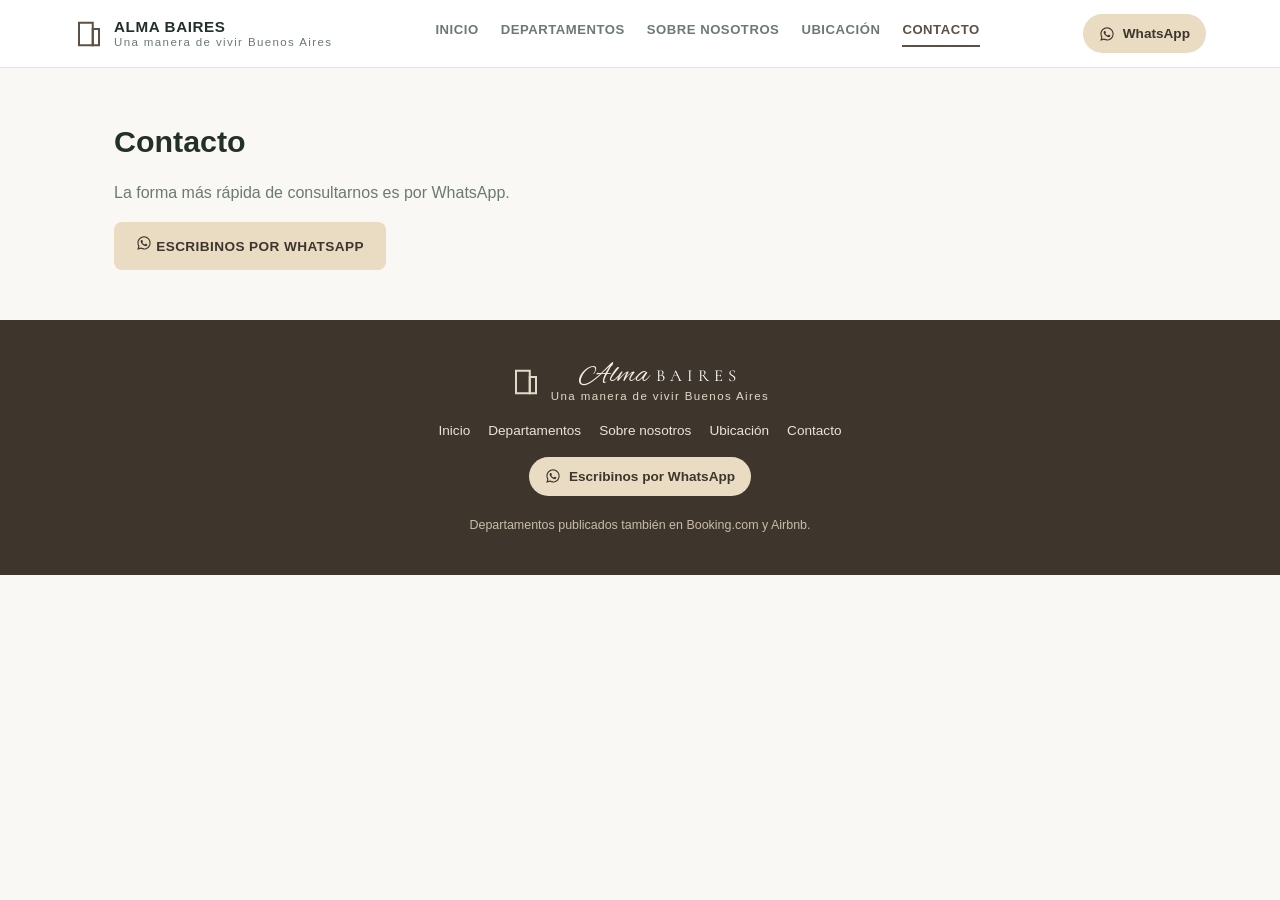
==== contacto.html @ 4c5b5055 "Subir sitio Alma Baires (HTML, CSS, JS, calendario)" ====
<!DOCTYPE html>
<html lang="es">
<head>
<meta charset="UTF-8">
<meta name="viewport" content="width=device-width, initial-scale=1.0">
<title>Contacto — ALMA BAIRES Una manera de vivir Buenos Aires</title>
<link rel="preconnect" href="https://fonts.googleapis.com">
<link rel="preconnect" href="https://fonts.gstatic.com" crossorigin>
<link href="https://fonts.googleapis.com/css2?family=Alex+Brush&family=Cormorant:wght@300;400;500&display=swap" rel="stylesheet">
<link rel="stylesheet" href="style.css">
<script src="availability.js"></script>
</head>
<body>

<header class="site-header">
  <div class="header-inner">
    <a href="index.html" class="brand">
      <span class="brand-icon"><svg width="30" height="30" viewBox="0 0 24 24" fill="none" stroke="currentColor" stroke-width="1.6"><rect x="4" y="3" width="11" height="18"/><rect x="15" y="8" width="5" height="13"/><line x1="7" y1="6" x2="7" y2="6.01"/><line x1="10" y1="6" x2="10" y2="6.01"/><line x1="7" y1="9" x2="7" y2="9.01"/><line x1="10" y1="9" x2="10" y2="9.01"/><line x1="7" y1="12" x2="7" y2="12.01"/><line x1="10" y1="12" x2="10" y2="12.01"/><line x1="7" y1="15" x2="7" y2="15.01"/><line x1="10" y1="15" x2="10" y2="15.01"/></svg></span>
      <span class="brand-text"><strong>ALMA BAIRES</strong><small>Una manera de vivir Buenos Aires</small></span>
    </a>
    <nav class="main-nav">
      <a href="index.html" class="">Inicio</a>
      <a href="departamentos.html" class="">Departamentos</a>
      <a href="sobre-nosotros.html" class="">Sobre nosotros</a>
      <a href="ubicacion.html" class="">Ubicación</a>
      <a href="contacto.html" class="active">Contacto</a>
    </nav>
    <a class="wa-pill" href="https://wa.me/5491123831149?text=Hola%21%20Quiero%20consultar%20disponibilidad%20de%20departamentos." target="_blank" rel="noopener"><svg width="16" height="16" viewBox="0 0 24 24" fill="currentColor"><path d="M12.04 2C6.58 2 2.13 6.45 2.13 11.91c0 1.75.46 3.39 1.26 4.81L2 22l5.42-1.42a9.9 9.9 0 0 0 4.62 1.15h.01c5.46 0 9.9-4.45 9.9-9.91C21.96 6.45 17.5 2 12.04 2m0 18.06h-.01a8.2 8.2 0 0 1-4.18-1.14l-.3-.18-3.12.82.84-3.04-.2-.31a8.2 8.2 0 0 1-1.26-4.3c0-4.54 3.7-8.24 8.25-8.24 2.2 0 4.27.86 5.83 2.42a8.18 8.18 0 0 1 2.41 5.83c0 4.55-3.7 8.24-8.26 8.24m4.52-6.17c-.25-.12-1.47-.72-1.7-.81-.23-.08-.4-.12-.56.13-.17.25-.64.81-.79.97-.14.17-.29.19-.54.06-.25-.12-1.04-.38-1.99-1.22-.73-.66-1.23-1.46-1.37-1.71-.14-.25-.02-.38.11-.51.11-.11.25-.29.37-.43.12-.14.16-.25.25-.41.08-.17.04-.31-.02-.44-.06-.12-.56-1.36-.77-1.86-.2-.48-.41-.42-.56-.42-.14 0-.31-.02-.48-.02s-.44.06-.67.31c-.23.25-.87.86-.87 2.09s.9 2.42 1.02 2.59c.12.17 1.76 2.7 4.27 3.78.6.26 1.06.41 1.43.53.6.19 1.14.16 1.57.1.48-.07 1.47-.6 1.68-1.18.21-.58.21-1.08.14-1.18-.06-.11-.23-.17-.48-.29"/></svg> WhatsApp</a>
  </div>
</header>


<section class="page-header">
  <h1>Contacto</h1>
  <p>La forma más rápida de consultarnos es por WhatsApp.</p>
  <a class="btn btn-primary" href="https://wa.me/5491123831149?text=Hola%21%20Quiero%20hacer%20una%20consulta." target="_blank" rel="noopener"><svg width="16" height="16" viewBox="0 0 24 24" fill="currentColor"><path d="M12.04 2C6.58 2 2.13 6.45 2.13 11.91c0 1.75.46 3.39 1.26 4.81L2 22l5.42-1.42a9.9 9.9 0 0 0 4.62 1.15h.01c5.46 0 9.9-4.45 9.9-9.91C21.96 6.45 17.5 2 12.04 2m0 18.06h-.01a8.2 8.2 0 0 1-4.18-1.14l-.3-.18-3.12.82.84-3.04-.2-.31a8.2 8.2 0 0 1-1.26-4.3c0-4.54 3.7-8.24 8.25-8.24 2.2 0 4.27.86 5.83 2.42a8.18 8.18 0 0 1 2.41 5.83c0 4.55-3.7 8.24-8.26 8.24m4.52-6.17c-.25-.12-1.47-.72-1.7-.81-.23-.08-.4-.12-.56.13-.17.25-.64.81-.79.97-.14.17-.29.19-.54.06-.25-.12-1.04-.38-1.99-1.22-.73-.66-1.23-1.46-1.37-1.71-.14-.25-.02-.38.11-.51.11-.11.25-.29.37-.43.12-.14.16-.25.25-.41.08-.17.04-.31-.02-.44-.06-.12-.56-1.36-.77-1.86-.2-.48-.41-.42-.56-.42-.14 0-.31-.02-.48-.02s-.44.06-.67.31c-.23.25-.87.86-.87 2.09s.9 2.42 1.02 2.59c.12.17 1.76 2.7 4.27 3.78.6.26 1.06.41 1.43.53.6.19 1.14.16 1.57.1.48-.07 1.47-.6 1.68-1.18.21-.58.21-1.08.14-1.18-.06-.11-.23-.17-.48-.29"/></svg> Escribinos por WhatsApp</a>
</section>


<footer class="site-footer">
  <div class="footer-inner">
    <div class="brand footer-brand">
      <span class="brand-icon"><svg width="30" height="30" viewBox="0 0 24 24" fill="none" stroke="currentColor" stroke-width="1.6"><rect x="4" y="3" width="11" height="18"/><rect x="15" y="8" width="5" height="13"/><line x1="7" y1="6" x2="7" y2="6.01"/><line x1="10" y1="6" x2="10" y2="6.01"/><line x1="7" y1="9" x2="7" y2="9.01"/><line x1="10" y1="9" x2="10" y2="9.01"/><line x1="7" y1="12" x2="7" y2="12.01"/><line x1="10" y1="12" x2="10" y2="12.01"/><line x1="7" y1="15" x2="7" y2="15.01"/><line x1="10" y1="15" x2="10" y2="15.01"/></svg></span>
      <span class="brand-text">
        <span class="footer-brand-name"><span class="brand-script">Alma</span> <span class="brand-spaced">BAIRES</span></span>
        <small>Una manera de vivir Buenos Aires</small>
      </span>
    </div>
    <nav class="footer-nav">
      <a href="index.html">Inicio</a>
      <a href="departamentos.html">Departamentos</a>
      <a href="sobre-nosotros.html">Sobre nosotros</a>
      <a href="ubicacion.html">Ubicación</a>
      <a href="contacto.html">Contacto</a>
    </nav>
    <a class="wa-pill" href="https://wa.me/5491123831149?text=Hola%21%20Quiero%20consultar%20disponibilidad%20de%20departamentos." target="_blank" rel="noopener"><svg width="16" height="16" viewBox="0 0 24 24" fill="currentColor"><path d="M12.04 2C6.58 2 2.13 6.45 2.13 11.91c0 1.75.46 3.39 1.26 4.81L2 22l5.42-1.42a9.9 9.9 0 0 0 4.62 1.15h.01c5.46 0 9.9-4.45 9.9-9.91C21.96 6.45 17.5 2 12.04 2m0 18.06h-.01a8.2 8.2 0 0 1-4.18-1.14l-.3-.18-3.12.82.84-3.04-.2-.31a8.2 8.2 0 0 1-1.26-4.3c0-4.54 3.7-8.24 8.25-8.24 2.2 0 4.27.86 5.83 2.42a8.18 8.18 0 0 1 2.41 5.83c0 4.55-3.7 8.24-8.26 8.24m4.52-6.17c-.25-.12-1.47-.72-1.7-.81-.23-.08-.4-.12-.56.13-.17.25-.64.81-.79.97-.14.17-.29.19-.54.06-.25-.12-1.04-.38-1.99-1.22-.73-.66-1.23-1.46-1.37-1.71-.14-.25-.02-.38.11-.51.11-.11.25-.29.37-.43.12-.14.16-.25.25-.41.08-.17.04-.31-.02-.44-.06-.12-.56-1.36-.77-1.86-.2-.48-.41-.42-.56-.42-.14 0-.31-.02-.48-.02s-.44.06-.67.31c-.23.25-.87.86-.87 2.09s.9 2.42 1.02 2.59c.12.17 1.76 2.7 4.27 3.78.6.26 1.06.41 1.43.53.6.19 1.14.16 1.57.1.48-.07 1.47-.6 1.68-1.18.21-.58.21-1.08.14-1.18-.06-.11-.23-.17-.48-.29"/></svg> Escribinos por WhatsApp</a>
    <p class="footer-note">Departamentos publicados también en Booking.com y Airbnb.</p>
  </div>
</footer>

</body>
</html>
---- style.css ----
:root {
  --ink: #23302a;
  --muted: #6b7a72;
  --line: #e7e2d8;
  --accent: #5c5044;
  --accent-dark: #3e362d;
  --btn-bg: #e9dcc3;
  --btn-bg-dark: #ddccaa;
  --accent-ink: #3e362d;
  --bg: #faf8f4;
  --card: #ffffff;
}

* { box-sizing: border-box; }

body {
  margin: 0;
  font-family: -apple-system, BlinkMacSystemFont, "Segoe UI", Roboto, Helvetica, Arial, sans-serif;
  color: var(--ink);
  background: var(--bg);
  line-height: 1.55;
}

a { color: inherit; }

.muted { color: var(--muted); }

/* Header */
.site-header {
  position: sticky;
  top: 0;
  background: var(--card);
  border-bottom: 1px solid var(--line);
  z-index: 20;
}

.header-inner {
  max-width: 1180px;
  margin: 0 auto;
  padding: 14px 24px;
  display: flex;
  align-items: center;
  justify-content: space-between;
  gap: 16px;
  flex-wrap: wrap;
}

.brand {
  display: flex;
  align-items: center;
  gap: 10px;
  text-decoration: none;
  color: var(--ink);
}

.brand-icon { color: var(--accent); display: flex; }

.brand-text { display: flex; flex-direction: column; line-height: 1.15; }
.brand-text strong { font-size: 0.95rem; letter-spacing: 0.04em; }
.brand-text small { font-size: 0.72rem; letter-spacing: 0.12em; color: var(--muted); }

.main-nav { display: flex; gap: 22px; flex-wrap: wrap; }
.main-nav a {
  text-decoration: none;
  font-size: 0.82rem;
  font-weight: 600;
  letter-spacing: 0.04em;
  color: var(--muted);
  text-transform: uppercase;
  padding-bottom: 4px;
  border-bottom: 2px solid transparent;
}
.main-nav a:hover, .main-nav a.active { color: var(--accent); border-bottom-color: var(--accent); }

.wa-pill {
  display: inline-flex;
  align-items: center;
  gap: 8px;
  background: var(--btn-bg);
  color: var(--accent-ink);
  text-decoration: none;
  font-size: 0.85rem;
  font-weight: 700;
  padding: 9px 16px;
  border-radius: 999px;
}
.wa-pill:hover { background: var(--btn-bg-dark); }

/* Hero (texto + una foto, sin recortar) */
.hero-text {
  background: #5c5044;
  padding: 60px 24px 100px;
}
.hero-split {
  max-width: 1180px;
  margin: 0 auto;
  display: grid;
  grid-template-columns: 1.1fr 1fr;
  gap: 40px;
  align-items: center;
}
.hero-inner { max-width: 560px; }
.hero-photo {
  background: rgba(255,255,255,.08);
  border-radius: 14px;
  padding: 10px;
  display: flex;
  align-items: center;
  justify-content: center;
  height: 320px;
}
.hero-photo img {
  max-width: 100%;
  max-height: 100%;
  object-fit: contain;
  border-radius: 8px;
  display: block;
}
@media (max-width: 860px) {
  .hero-split { grid-template-columns: 1fr; }
  .hero-photo { height: 240px; order: -1; }
}

.hero-text h1 {
  color: #fff;
  font-size: 2.4rem;
  margin: 0 0 14px;
  letter-spacing: -0.02em;
}
.hero-text .brand-hero { margin: 0 0 6px; display: flex; align-items: baseline; gap: 14px; flex-wrap: wrap; }
.hero-text .brand-script {
  font-family: 'Alex Brush', cursive;
  font-weight: 400;
  font-size: 4.4rem;
  color: #f5eee0;
  line-height: 1;
}
.hero-text .brand-spaced {
  font-family: 'Cormorant', serif;
  font-weight: 400;
  font-size: 2.3rem;
  letter-spacing: 0.35em;
  color: #fff;
}
.hero-text .brand-tagline {
  font-size: 0.8rem;
  font-weight: 600;
  letter-spacing: 0.3em;
  text-transform: uppercase;
  color: #ddccaa;
  margin: 0 0 20px;
}
.hero-text p { color: #f1efe9; font-size: 1.05rem; margin: 0 0 22px; }
.hero-text .hero-sub { margin: 18px 0 0; font-size: 0.98rem; }

.btn {
  display: inline-block;
  text-decoration: none;
  font-weight: 700;
  font-size: 0.85rem;
  letter-spacing: 0.03em;
  padding: 13px 22px;
  border-radius: 8px;
  text-transform: uppercase;
}
.btn-primary { background: var(--btn-bg); color: var(--accent-ink); }
.btn-primary:hover { background: var(--btn-bg-dark); }
.btn-block { display: flex; align-items: center; justify-content: center; gap: 8px; width: 100%; text-transform: none; font-size: 0.95rem; }

/* Search bar */
.search-bar-wrap {
  max-width: 1000px;
  margin: -70px auto 0;
  padding: 0 24px;
  position: relative;
  z-index: 5;
}
.search-bar {
  background: #786c5f;
  border-radius: 14px;
  box-shadow: 0 12px 30px rgba(20,30,25,.14);
  padding: 20px;
  display: flex;
  gap: 16px;
  flex-wrap: wrap;
  align-items: flex-end;
}
.search-bar .field { display: flex; flex-direction: column; gap: 6px; flex: 1; min-width: 140px; }
.search-bar label { font-size: 0.75rem; font-weight: 700; color: #f5eee0; text-transform: uppercase; letter-spacing: 0.04em; }
.search-bar input, .search-bar select {
  border: 1px solid var(--line);
  border-radius: 8px;
  padding: 9px 10px;
  font-size: 0.9rem;
  font-family: inherit;
  background: #f5eee0;
  color: var(--ink);
}
.search-bar button { flex: 0 0 auto; }

/* Features */
.features { padding: 70px 24px 20px; }
.features-inner {
  max-width: 1100px;
  margin: 0 auto;
  display: grid;
  grid-template-columns: repeat(4, 1fr);
  gap: 24px;
  text-align: center;
}
.feature-icon { font-size: 1.7rem; margin-bottom: 8px; }
.feature h3 { font-size: 0.98rem; margin: 0 0 6px; }
.feature p { font-size: 0.85rem; color: var(--muted); margin: 0; }

/* Dept grid */
.dept-grid-section { max-width: 1100px; margin: 0 auto; padding: 50px 24px 70px; }
.dept-grid-section h2 { text-align: center; font-size: 1.6rem; margin-bottom: 28px; }
.dept-grid {
  display: grid;
  grid-template-columns: repeat(auto-fill, minmax(220px, 1fr));
  gap: 20px;
}
.dept-card {
  text-decoration: none;
  color: var(--ink);
  background: var(--card);
  border-radius: 14px;
  overflow: hidden;
  border: 1px solid var(--line);
  display: block;
}
.dept-card img { width: 100%; height: 150px; object-fit: cover; display: block; }
.dept-card-body { padding: 14px 16px; }
.dept-card-body h3 { margin: 0 0 4px; font-size: 1rem; }
.dept-card-body p { margin: 0; font-size: 0.85rem; color: var(--muted); }

/* Page header (inner pages) */
.page-header { max-width: 1100px; margin: 0 auto; padding: 50px 24px 10px; }
.page-header h1 { font-size: 1.9rem; margin: 0 0 10px; }
.page-header p { color: var(--muted); max-width: 640px; }

.text-page { max-width: 760px; margin: 0 auto; padding: 20px 24px 70px; }
.text-page p { margin-bottom: 16px; }

/* Breadcrumb */
.breadcrumb {
  max-width: 1100px;
  margin: 0 auto;
  padding: 18px 24px 0;
  font-size: 0.82rem;
  color: var(--muted);
}
.breadcrumb a { text-decoration: none; color: var(--muted); }
.breadcrumb a:hover { color: var(--accent); }

/* Depto detail */
.depto-detail {
  max-width: 1100px;
  margin: 0 auto;
  padding: 20px 24px 70px;
  display: grid;
  grid-template-columns: 2fr 1fr;
  gap: 40px;
  align-items: start;
}
.depto-main h1 { font-size: 1.9rem; margin: 4px 0 8px; }
.meta-row { color: var(--muted); font-size: 0.95rem; margin: 0 0 18px; }

.gallery-main { display: grid; grid-template-columns: 1.4fr 1fr; gap: 8px; margin-bottom: 30px; }
.gallery-big { width: 100%; height: 360px; object-fit: cover; border-radius: 12px; display: block; }
.gallery-thumbs { display: grid; grid-template-columns: 1fr 1fr; gap: 8px; }
.gallery-thumbs img { width: 100%; height: 176px; object-fit: cover; border-radius: 10px; display: block; }

.depto-main h2 { font-size: 1.2rem; margin: 30px 0 10px; }
.info-list { list-style: none; padding: 0; margin: 0; }
.info-list li { padding: 8px 0; border-bottom: 1px solid var(--line); font-size: 0.92rem; }

.depto-sidebar { position: sticky; top: 90px; }
.sidebar-card {
  background: var(--card);
  border: 1px solid var(--line);
  border-radius: 14px;
  padding: 22px;
}
.sidebar-title { font-weight: 700; margin: 0 0 6px; }
.sidebar-card .muted { font-size: 0.88rem; margin: 0 0 16px; }

/* Footer */
.site-footer { background: var(--accent-dark); color: #f1efe9; margin-top: 40px; }
.footer-inner {
  max-width: 1100px;
  margin: 0 auto;
  padding: 40px 24px;
  display: flex;
  flex-direction: column;
  align-items: center;
  gap: 16px;
  text-align: center;
}
.footer-brand .brand-icon, .footer-brand .brand-text small { color: #e3d9c8; }
.footer-brand { color: #fff; }
.footer-brand-name { display: flex; align-items: baseline; gap: 8px; justify-content: center; }
.footer-brand-name .brand-script {
  font-family: 'Alex Brush', cursive;
  font-weight: 400;
  font-size: 1.9rem;
  color: #f5eee0;
  line-height: 1;
}
.footer-brand-name .brand-spaced {
  font-family: 'Cormorant', serif;
  font-weight: 400;
  font-size: 1.05rem;
  letter-spacing: 0.3em;
  color: #fff;
}
.footer-nav { display: flex; gap: 18px; flex-wrap: wrap; justify-content: center; }
.footer-nav a { color: #ece3d5; text-decoration: none; font-size: 0.85rem; }
.footer-nav a:hover { color: #fff; }
.footer-note { font-size: 0.78rem; color: #c9bda8; margin: 4px 0 0; }
.site-footer .wa-pill { background: var(--btn-bg); color: var(--accent-ink); }
.site-footer .wa-pill:hover { background: var(--btn-bg-dark); }

@media (max-width: 860px) {
  .depto-detail { grid-template-columns: 1fr; }
  .gallery-main { grid-template-columns: 1fr; }
  .gallery-thumbs { grid-template-columns: repeat(4, 1fr); }
  .gallery-big { height: 220px; }
  .features-inner { grid-template-columns: repeat(2, 1fr); }
  .hero-text h1 { font-size: 1.8rem; }
}

.direccion { font-weight: 700; margin: 0 0 8px; }
.amenities-list li, .info-list li { list-style: none; }

.badge-note { background: #f2ece1; color: var(--accent); border-radius: 10px; padding: 10px 14px; font-size: 0.9rem; margin: 4px 0 12px; }

/* Disponibilidad — resultados en la home */
.avail-results {
  display: none;
  max-width: 1100px;
  margin: 0 auto;
  padding: 0 24px;
}
.avail-results h3 { font-size: 1.15rem; margin: 10px 0 14px; }
.avail-msg { color: var(--muted); font-size: 0.95rem; }
.avail-msg-muted { color: var(--muted); font-size: 0.85rem; margin-top: 14px; }
.avail-grid {
  display: grid;
  grid-template-columns: repeat(auto-fill, minmax(200px, 1fr));
  gap: 16px;
  margin-bottom: 10px;
}
.avail-card {
  text-decoration: none;
  color: var(--ink);
  background: var(--card);
  border-radius: 12px;
  overflow: hidden;
  border: 1px solid var(--line);
  display: block;
}
.avail-card img { width: 100%; height: 120px; object-fit: cover; display: block; }
.avail-card-body { padding: 10px 12px; }
.avail-card-body h4 { margin: 0 0 2px; font-size: 0.92rem; }
.avail-card-body p { margin: 0; font-size: 0.8rem; }

/* Calendario de disponibilidad — página de cada departamento */
.calendar {
  max-width: 340px;
  background: var(--card);
  border: 1px solid var(--line);
  border-radius: 14px;
  padding: 16px 18px 18px;
  margin: 10px 0 24px;
}
.calendar-head {
  display: flex;
  align-items: center;
  justify-content: space-between;
  margin-bottom: 10px;
  font-weight: 700;
}
.calendar-head button {
  background: none;
  border: none;
  font-size: 1.2rem;
  cursor: pointer;
  color: var(--accent);
  padding: 2px 8px;
  line-height: 1;
}
.calendar-weekdays, .calendar-grid {
  display: grid;
  grid-template-columns: repeat(7, 1fr);
  gap: 4px;
  text-align: center;
}
.calendar-weekdays span { font-size: 0.72rem; color: var(--muted); font-weight: 700; padding: 2px 0; }
.calendar-grid .day {
  font-size: 0.82rem;
  padding: 6px 0;
  border-radius: 6px;
}
.day-empty { visibility: hidden; }
.day-free { background: #f2ece1; color: var(--ink); }
.day-blocked { background: #e4d9cb; color: #a89a86; text-decoration: line-through; }
.day-today { box-shadow: inset 0 0 0 1.5px var(--accent); font-weight: 700; }
.calendar-legend { display: flex; gap: 16px; margin-top: 12px; font-size: 0.78rem; color: var(--muted); }
.legend-item { display: inline-flex; align-items: center; gap: 6px; }
.dot { width: 9px; height: 9px; border-radius: 50%; display: inline-block; }
.dot-free { background: #f2ece1; border: 1px solid var(--line); }
.dot-blocked { background: #e4d9cb; }
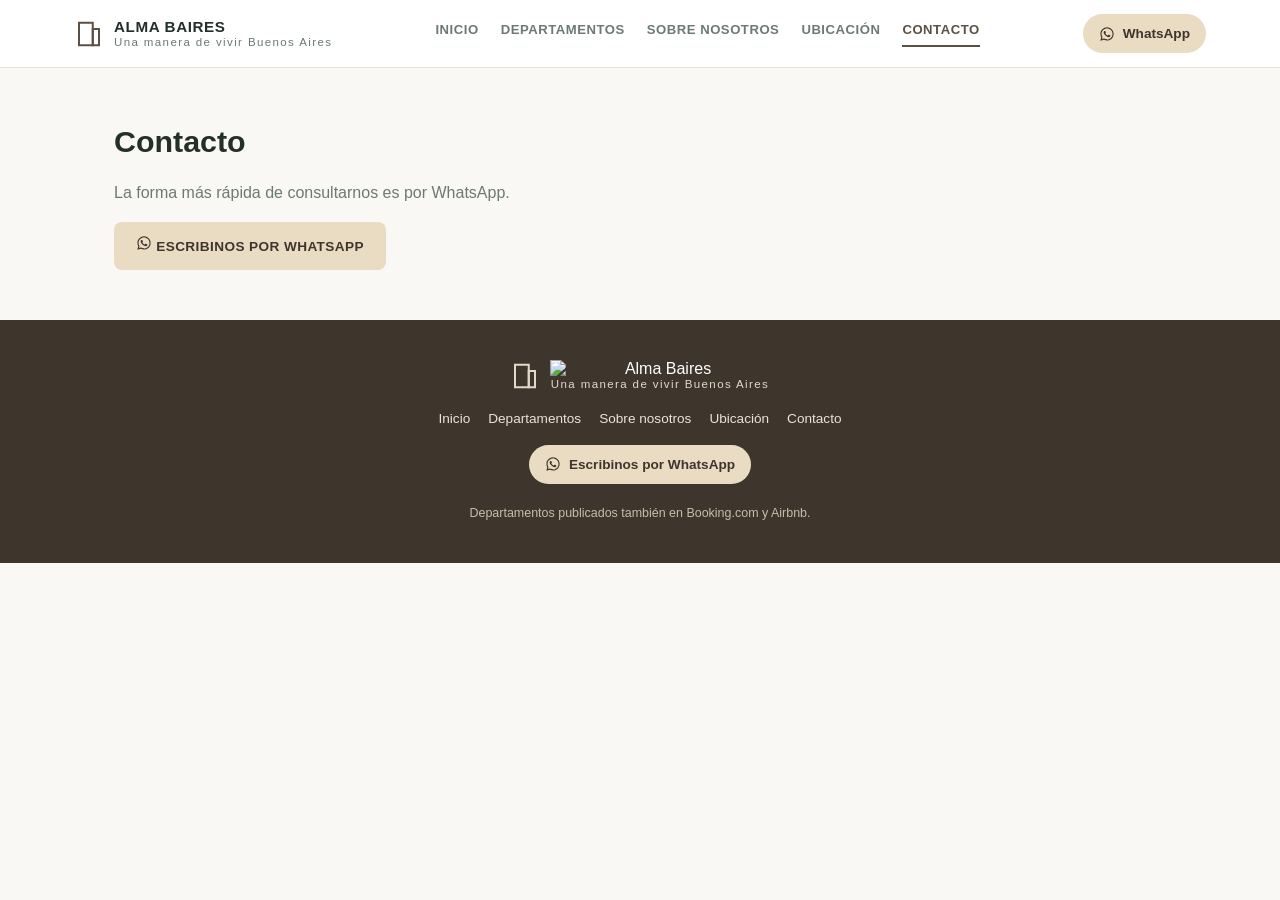
==== commit ab7593f0: "Logo real, mas fotos y galeria con lightbox" ====
--- a/contacto.html
+++ b/contacto.html
@@ -9,6 +9,7 @@
 <link href="https://fonts.googleapis.com/css2?family=Alex+Brush&family=Cormorant:wght@300;400;500&display=swap" rel="stylesheet">
 <link rel="stylesheet" href="style.css">
 <script src="availability.js"></script>
+<script src="gallery.js" defer></script>
 </head>
 <body>
 
@@ -42,7 +43,7 @@
     <div class="brand footer-brand">
       <span class="brand-icon"><svg width="30" height="30" viewBox="0 0 24 24" fill="none" stroke="currentColor" stroke-width="1.6"><rect x="4" y="3" width="11" height="18"/><rect x="15" y="8" width="5" height="13"/><line x1="7" y1="6" x2="7" y2="6.01"/><line x1="10" y1="6" x2="10" y2="6.01"/><line x1="7" y1="9" x2="7" y2="9.01"/><line x1="10" y1="9" x2="10" y2="9.01"/><line x1="7" y1="12" x2="7" y2="12.01"/><line x1="10" y1="12" x2="10" y2="12.01"/><line x1="7" y1="15" x2="7" y2="15.01"/><line x1="10" y1="15" x2="10" y2="15.01"/></svg></span>
       <span class="brand-text">
-        <span class="footer-brand-name"><span class="brand-script">Alma</span> <span class="brand-spaced">BAIRES</span></span>
+        <img class="footer-brand-img" src="images/logo/alma-baires-logo.png" alt="Alma Baires">
         <small>Una manera de vivir Buenos Aires</small>
       </span>
     </div>
--- a/style.css
+++ b/style.css
@@ -127,20 +127,15 @@
   margin: 0 0 14px;
   letter-spacing: -0.02em;
 }
-.hero-text .brand-hero { margin: 0 0 6px; display: flex; align-items: baseline; gap: 14px; flex-wrap: wrap; }
-.hero-text .brand-script {
-  font-family: 'Alex Brush', cursive;
-  font-weight: 400;
-  font-size: 4.4rem;
-  color: #f5eee0;
-  line-height: 1;
-}
-.hero-text .brand-spaced {
-  font-family: 'Cormorant', serif;
-  font-weight: 400;
-  font-size: 2.3rem;
-  letter-spacing: 0.35em;
-  color: #fff;
+.hero-text .brand-hero-img {
+  display: block;
+  width: 100%;
+  max-width: 480px;
+  height: auto;
+  margin: 0 0 10px;
+}
+@media (max-width: 480px) {
+  .hero-text .brand-hero-img { max-width: 340px; }
 }
 .hero-text .brand-tagline {
   font-size: 0.8rem;
@@ -266,10 +261,65 @@
 .depto-main h1 { font-size: 1.9rem; margin: 4px 0 8px; }
 .meta-row { color: var(--muted); font-size: 0.95rem; margin: 0 0 18px; }
 
-.gallery-main { display: grid; grid-template-columns: 1.4fr 1fr; gap: 8px; margin-bottom: 30px; }
-.gallery-big { width: 100%; height: 360px; object-fit: cover; border-radius: 12px; display: block; }
-.gallery-thumbs { display: grid; grid-template-columns: 1fr 1fr; gap: 8px; }
-.gallery-thumbs img { width: 100%; height: 176px; object-fit: cover; border-radius: 10px; display: block; }
+.gallery-main { margin-bottom: 30px; }
+.gallery-main-link { display: block; margin-bottom: 8px; }
+.gallery-big { width: 100%; height: 420px; object-fit: cover; border-radius: 12px; display: block; cursor: zoom-in; }
+.gallery-thumbs {
+  display: grid;
+  grid-template-columns: repeat(auto-fill, minmax(100px, 1fr));
+  gap: 8px;
+}
+.gallery-thumb { display: block; border-radius: 8px; overflow: hidden; cursor: zoom-in; }
+.gallery-thumb img { width: 100%; height: 88px; object-fit: cover; display: block; transition: transform .15s ease; }
+.gallery-thumb:hover img { transform: scale(1.06); }
+
+/* Lightbox (ver todas las fotos, con flechas) */
+.lightbox-overlay {
+  position: fixed;
+  inset: 0;
+  background: rgba(20, 16, 12, 0.92);
+  display: flex;
+  align-items: center;
+  justify-content: center;
+  z-index: 1000;
+  padding: 50px 80px;
+}
+.lightbox-img { max-width: 100%; max-height: 100%; object-fit: contain; border-radius: 6px; display: block; }
+.lightbox-close, .lightbox-prev, .lightbox-next {
+  position: absolute;
+  background: rgba(255, 255, 255, 0.12);
+  color: #fff;
+  border: none;
+  cursor: pointer;
+  font-size: 1.8rem;
+  line-height: 1;
+  border-radius: 50%;
+  width: 46px;
+  height: 46px;
+  display: flex;
+  align-items: center;
+  justify-content: center;
+}
+.lightbox-close:hover, .lightbox-prev:hover, .lightbox-next:hover { background: rgba(255, 255, 255, 0.25); }
+.lightbox-close { top: 16px; right: 16px; }
+.lightbox-prev { left: 16px; top: 50%; transform: translateY(-50%); }
+.lightbox-next { right: 16px; top: 50%; transform: translateY(-50%); }
+.lightbox-counter {
+  position: absolute;
+  bottom: 16px;
+  left: 50%;
+  transform: translateX(-50%);
+  color: #f1efe9;
+  font-size: 0.85rem;
+  background: rgba(0, 0, 0, 0.35);
+  padding: 4px 14px;
+  border-radius: 999px;
+}
+@media (max-width: 600px) {
+  .lightbox-overlay { padding: 20px 12px; }
+  .lightbox-prev, .lightbox-next { width: 40px; height: 40px; font-size: 1.4rem; }
+  .gallery-big { height: 260px; }
+}
 
 .depto-main h2 { font-size: 1.2rem; margin: 30px 0 10px; }
 .info-list { list-style: none; padding: 0; margin: 0; }
@@ -299,20 +349,12 @@
 }
 .footer-brand .brand-icon, .footer-brand .brand-text small { color: #e3d9c8; }
 .footer-brand { color: #fff; }
-.footer-brand-name { display: flex; align-items: baseline; gap: 8px; justify-content: center; }
-.footer-brand-name .brand-script {
-  font-family: 'Alex Brush', cursive;
-  font-weight: 400;
-  font-size: 1.9rem;
-  color: #f5eee0;
-  line-height: 1;
-}
-.footer-brand-name .brand-spaced {
-  font-family: 'Cormorant', serif;
-  font-weight: 400;
-  font-size: 1.05rem;
-  letter-spacing: 0.3em;
-  color: #fff;
+.footer-brand-img {
+  display: block;
+  width: 220px;
+  max-width: 60vw;
+  height: auto;
+  margin: 0 auto;
 }
 .footer-nav { display: flex; gap: 18px; flex-wrap: wrap; justify-content: center; }
 .footer-nav a { color: #ece3d5; text-decoration: none; font-size: 0.85rem; }
@@ -323,8 +365,6 @@
 
 @media (max-width: 860px) {
   .depto-detail { grid-template-columns: 1fr; }
-  .gallery-main { grid-template-columns: 1fr; }
-  .gallery-thumbs { grid-template-columns: repeat(4, 1fr); }
   .gallery-big { height: 220px; }
   .features-inner { grid-template-columns: repeat(2, 1fr); }
   .hero-text h1 { font-size: 1.8rem; }
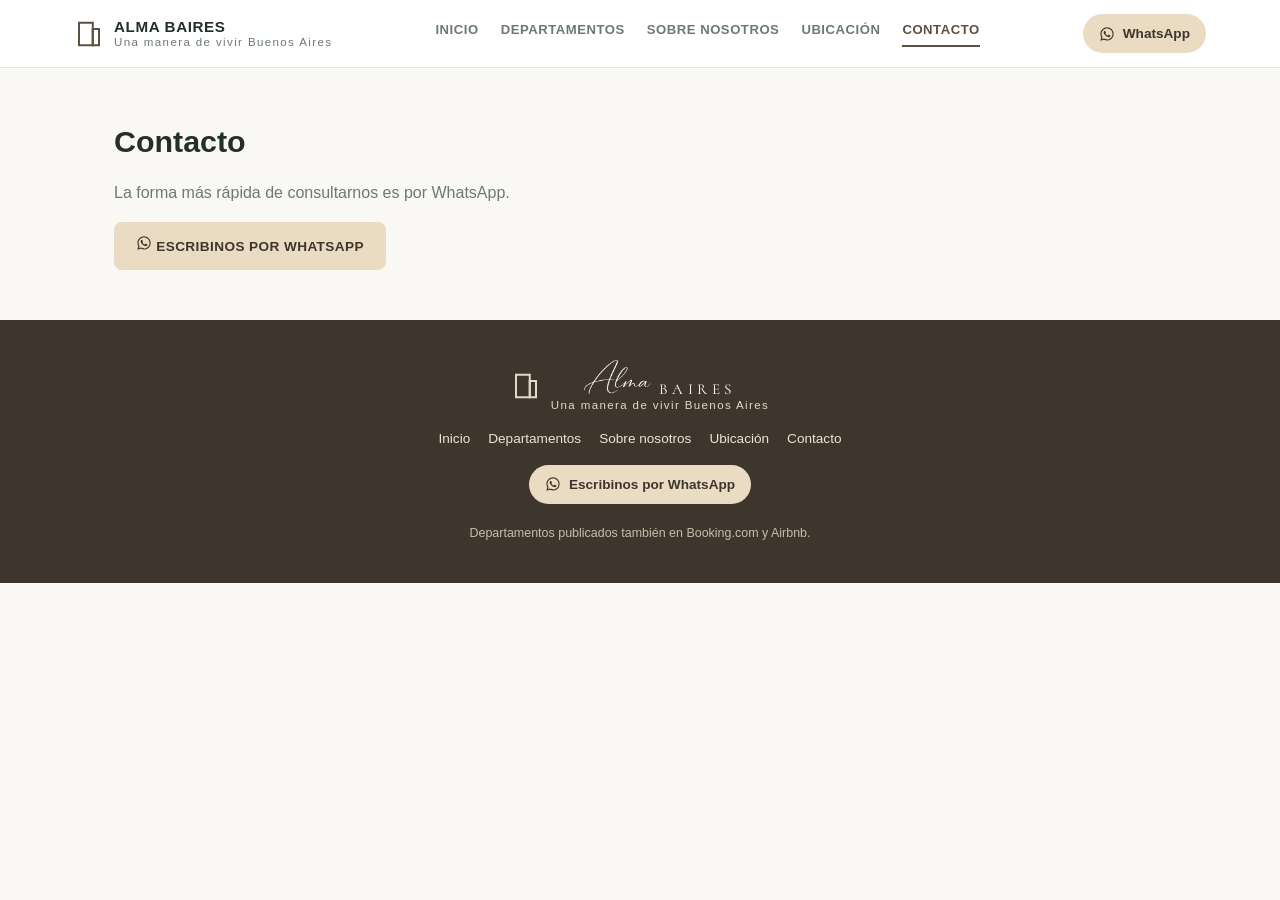
==== commit 8f689c06: "Volver a BAIRES con tipografia y usar imagen real de Alma" ====
--- a/contacto.html
+++ b/contacto.html
@@ -6,7 +6,7 @@
 <title>Contacto — ALMA BAIRES Una manera de vivir Buenos Aires</title>
 <link rel="preconnect" href="https://fonts.googleapis.com">
 <link rel="preconnect" href="https://fonts.gstatic.com" crossorigin>
-<link href="https://fonts.googleapis.com/css2?family=Alex+Brush&family=Cormorant:wght@300;400;500&display=swap" rel="stylesheet">
+<link href="https://fonts.googleapis.com/css2?family=Cormorant:wght@300;400;500&display=swap" rel="stylesheet">
 <link rel="stylesheet" href="style.css">
 <script src="availability.js"></script>
 <script src="gallery.js" defer></script>
@@ -43,7 +43,10 @@
     <div class="brand footer-brand">
       <span class="brand-icon"><svg width="30" height="30" viewBox="0 0 24 24" fill="none" stroke="currentColor" stroke-width="1.6"><rect x="4" y="3" width="11" height="18"/><rect x="15" y="8" width="5" height="13"/><line x1="7" y1="6" x2="7" y2="6.01"/><line x1="10" y1="6" x2="10" y2="6.01"/><line x1="7" y1="9" x2="7" y2="9.01"/><line x1="10" y1="9" x2="10" y2="9.01"/><line x1="7" y1="12" x2="7" y2="12.01"/><line x1="10" y1="12" x2="10" y2="12.01"/><line x1="7" y1="15" x2="7" y2="15.01"/><line x1="10" y1="15" x2="10" y2="15.01"/></svg></span>
       <span class="brand-text">
-        <img class="footer-brand-img" src="images/logo/alma-baires-logo.png" alt="Alma Baires">
+        <span class="footer-brand-name">
+          <img class="footer-brand-alma" src="images/logo/alma-script-white.png" alt="Alma">
+          <span class="brand-spaced">BAIRES</span>
+        </span>
         <small>Una manera de vivir Buenos Aires</small>
       </span>
     </div>
--- a/style.css
+++ b/style.css
@@ -127,15 +127,29 @@
   margin: 0 0 14px;
   letter-spacing: -0.02em;
 }
-.hero-text .brand-hero-img {
+.hero-text .brand-hero {
+  display: flex;
+  align-items: baseline;
+  flex-wrap: wrap;
+  gap: 14px;
+  margin: 0 0 10px;
+}
+.hero-text .brand-hero-alma {
+  height: 68px;
+  width: auto;
   display: block;
-  width: 100%;
-  max-width: 480px;
-  height: auto;
-  margin: 0 0 10px;
+}
+.hero-text .brand-hero .brand-spaced {
+  font-family: 'Cormorant', serif;
+  font-weight: 400;
+  font-size: 1.7rem;
+  letter-spacing: 0.35em;
+  text-transform: uppercase;
+  color: #fff;
 }
 @media (max-width: 480px) {
-  .hero-text .brand-hero-img { max-width: 340px; }
+  .hero-text .brand-hero-alma { height: 46px; }
+  .hero-text .brand-hero .brand-spaced { font-size: 1.15rem; letter-spacing: 0.25em; }
 }
 .hero-text .brand-tagline {
   font-size: 0.8rem;
@@ -349,12 +363,24 @@
 }
 .footer-brand .brand-icon, .footer-brand .brand-text small { color: #e3d9c8; }
 .footer-brand { color: #fff; }
-.footer-brand-img {
+.footer-brand-name {
+  display: flex;
+  align-items: baseline;
+  justify-content: center;
+  gap: 8px;
+}
+.footer-brand-alma {
+  height: 34px;
+  width: auto;
   display: block;
-  width: 220px;
-  max-width: 60vw;
-  height: auto;
-  margin: 0 auto;
+}
+.footer-brand-name .brand-spaced {
+  font-family: 'Cormorant', serif;
+  font-weight: 400;
+  font-size: 0.95rem;
+  letter-spacing: 0.3em;
+  text-transform: uppercase;
+  color: #fff;
 }
 .footer-nav { display: flex; gap: 18px; flex-wrap: wrap; justify-content: center; }
 .footer-nav a { color: #ece3d5; text-decoration: none; font-size: 0.85rem; }
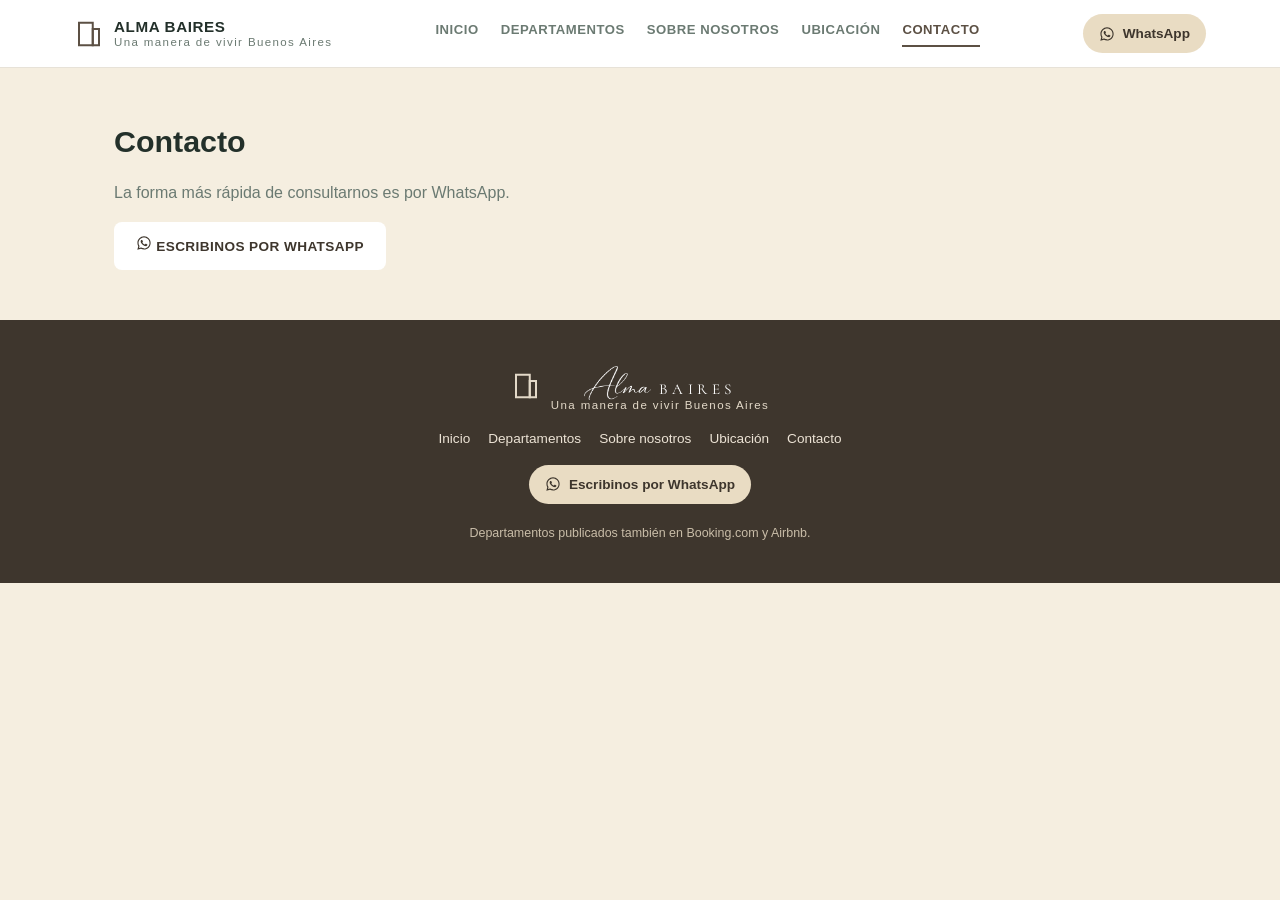
==== commit 3beb0193: "Fondo beige en Sobre nosotros, Ubicacion y Contacto; boton blanco en Contacto" ====
--- a/contacto.html
+++ b/contacto.html
@@ -11,7 +11,7 @@
 <script src="availability.js"></script>
 <script src="gallery.js" defer></script>
 </head>
-<body>
+<body class="info-page-beige">
 
 <header class="site-header">
   <div class="header-inner">
@@ -34,7 +34,7 @@
 <section class="page-header">
   <h1>Contacto</h1>
   <p>La forma más rápida de consultarnos es por WhatsApp.</p>
-  <a class="btn btn-primary" href="https://wa.me/5491123831149?text=Hola%21%20Quiero%20hacer%20una%20consulta." target="_blank" rel="noopener"><svg width="16" height="16" viewBox="0 0 24 24" fill="currentColor"><path d="M12.04 2C6.58 2 2.13 6.45 2.13 11.91c0 1.75.46 3.39 1.26 4.81L2 22l5.42-1.42a9.9 9.9 0 0 0 4.62 1.15h.01c5.46 0 9.9-4.45 9.9-9.91C21.96 6.45 17.5 2 12.04 2m0 18.06h-.01a8.2 8.2 0 0 1-4.18-1.14l-.3-.18-3.12.82.84-3.04-.2-.31a8.2 8.2 0 0 1-1.26-4.3c0-4.54 3.7-8.24 8.25-8.24 2.2 0 4.27.86 5.83 2.42a8.18 8.18 0 0 1 2.41 5.83c0 4.55-3.7 8.24-8.26 8.24m4.52-6.17c-.25-.12-1.47-.72-1.7-.81-.23-.08-.4-.12-.56.13-.17.25-.64.81-.79.97-.14.17-.29.19-.54.06-.25-.12-1.04-.38-1.99-1.22-.73-.66-1.23-1.46-1.37-1.71-.14-.25-.02-.38.11-.51.11-.11.25-.29.37-.43.12-.14.16-.25.25-.41.08-.17.04-.31-.02-.44-.06-.12-.56-1.36-.77-1.86-.2-.48-.41-.42-.56-.42-.14 0-.31-.02-.48-.02s-.44.06-.67.31c-.23.25-.87.86-.87 2.09s.9 2.42 1.02 2.59c.12.17 1.76 2.7 4.27 3.78.6.26 1.06.41 1.43.53.6.19 1.14.16 1.57.1.48-.07 1.47-.6 1.68-1.18.21-.58.21-1.08.14-1.18-.06-.11-.23-.17-.48-.29"/></svg> Escribinos por WhatsApp</a>
+  <a class="btn btn-white" href="https://wa.me/5491123831149?text=Hola%21%20Quiero%20hacer%20una%20consulta." target="_blank" rel="noopener"><svg width="16" height="16" viewBox="0 0 24 24" fill="currentColor"><path d="M12.04 2C6.58 2 2.13 6.45 2.13 11.91c0 1.75.46 3.39 1.26 4.81L2 22l5.42-1.42a9.9 9.9 0 0 0 4.62 1.15h.01c5.46 0 9.9-4.45 9.9-9.91C21.96 6.45 17.5 2 12.04 2m0 18.06h-.01a8.2 8.2 0 0 1-4.18-1.14l-.3-.18-3.12.82.84-3.04-.2-.31a8.2 8.2 0 0 1-1.26-4.3c0-4.54 3.7-8.24 8.25-8.24 2.2 0 4.27.86 5.83 2.42a8.18 8.18 0 0 1 2.41 5.83c0 4.55-3.7 8.24-8.26 8.24m4.52-6.17c-.25-.12-1.47-.72-1.7-.81-.23-.08-.4-.12-.56.13-.17.25-.64.81-.79.97-.14.17-.29.19-.54.06-.25-.12-1.04-.38-1.99-1.22-.73-.66-1.23-1.46-1.37-1.71-.14-.25-.02-.38.11-.51.11-.11.25-.29.37-.43.12-.14.16-.25.25-.41.08-.17.04-.31-.02-.44-.06-.12-.56-1.36-.77-1.86-.2-.48-.41-.42-.56-.42-.14 0-.31-.02-.48-.02s-.44.06-.67.31c-.23.25-.87.86-.87 2.09s.9 2.42 1.02 2.59c.12.17 1.76 2.7 4.27 3.78.6.26 1.06.41 1.43.53.6.19 1.14.16 1.57.1.48-.07 1.47-.6 1.68-1.18.21-.58.21-1.08.14-1.18-.06-.11-.23-.17-.48-.29"/></svg> Escribinos por WhatsApp</a>
 </section>
 
 
--- a/style.css
+++ b/style.css
@@ -21,6 +21,9 @@
   line-height: 1.55;
 }
 
+/* Sobre nosotros / Ubicación / Contacto: fondo beige en la sección de información */
+body.info-page-beige { background: #f5eee0; }
+
 a { color: inherit; }
 
 .muted { color: var(--muted); }
@@ -128,28 +131,24 @@
   letter-spacing: -0.02em;
 }
 .hero-text .brand-hero {
+  margin: 0 0 6px;
   display: flex;
   align-items: baseline;
+  gap: 14px;
   flex-wrap: wrap;
-  gap: 14px;
-  margin: 0 0 10px;
 }
 .hero-text .brand-hero-alma {
-  height: 68px;
+  height: 4.4rem;
   width: auto;
   display: block;
+  transform: translateY(0.625rem);
 }
 .hero-text .brand-hero .brand-spaced {
   font-family: 'Cormorant', serif;
   font-weight: 400;
-  font-size: 1.7rem;
+  font-size: 2.3rem;
   letter-spacing: 0.35em;
-  text-transform: uppercase;
   color: #fff;
-}
-@media (max-width: 480px) {
-  .hero-text .brand-hero-alma { height: 46px; }
-  .hero-text .brand-hero .brand-spaced { font-size: 1.15rem; letter-spacing: 0.25em; }
 }
 .hero-text .brand-tagline {
   font-size: 0.8rem;
@@ -174,6 +173,8 @@
 }
 .btn-primary { background: var(--btn-bg); color: var(--accent-ink); }
 .btn-primary:hover { background: var(--btn-bg-dark); }
+.btn-white { background: #ffffff; color: var(--accent-ink); }
+.btn-white:hover { background: #f1efe9; }
 .btn-block { display: flex; align-items: center; justify-content: center; gap: 8px; width: 100%; text-transform: none; font-size: 0.95rem; }
 
 /* Search bar */
@@ -373,6 +374,7 @@
   height: 34px;
   width: auto;
   display: block;
+  transform: translateY(6px);
 }
 .footer-brand-name .brand-spaced {
   font-family: 'Cormorant', serif;
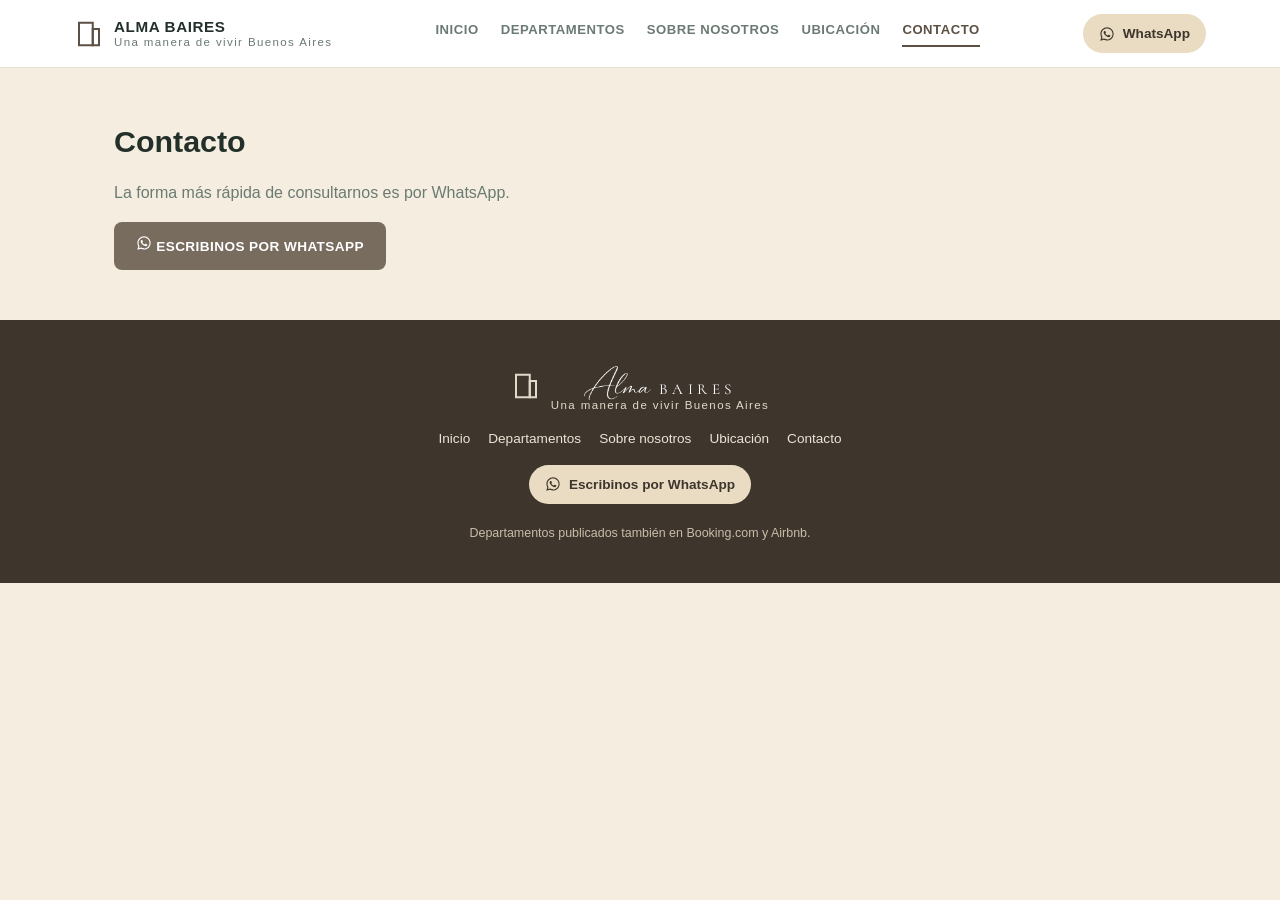
==== commit 8d6f71d8: "Boton Contacto color tostado y texto Ubicacion mas oscuro" ====
--- a/contacto.html
+++ b/contacto.html
@@ -34,7 +34,7 @@
 <section class="page-header">
   <h1>Contacto</h1>
   <p>La forma más rápida de consultarnos es por WhatsApp.</p>
-  <a class="btn btn-white" href="https://wa.me/5491123831149?text=Hola%21%20Quiero%20hacer%20una%20consulta." target="_blank" rel="noopener"><svg width="16" height="16" viewBox="0 0 24 24" fill="currentColor"><path d="M12.04 2C6.58 2 2.13 6.45 2.13 11.91c0 1.75.46 3.39 1.26 4.81L2 22l5.42-1.42a9.9 9.9 0 0 0 4.62 1.15h.01c5.46 0 9.9-4.45 9.9-9.91C21.96 6.45 17.5 2 12.04 2m0 18.06h-.01a8.2 8.2 0 0 1-4.18-1.14l-.3-.18-3.12.82.84-3.04-.2-.31a8.2 8.2 0 0 1-1.26-4.3c0-4.54 3.7-8.24 8.25-8.24 2.2 0 4.27.86 5.83 2.42a8.18 8.18 0 0 1 2.41 5.83c0 4.55-3.7 8.24-8.26 8.24m4.52-6.17c-.25-.12-1.47-.72-1.7-.81-.23-.08-.4-.12-.56.13-.17.25-.64.81-.79.97-.14.17-.29.19-.54.06-.25-.12-1.04-.38-1.99-1.22-.73-.66-1.23-1.46-1.37-1.71-.14-.25-.02-.38.11-.51.11-.11.25-.29.37-.43.12-.14.16-.25.25-.41.08-.17.04-.31-.02-.44-.06-.12-.56-1.36-.77-1.86-.2-.48-.41-.42-.56-.42-.14 0-.31-.02-.48-.02s-.44.06-.67.31c-.23.25-.87.86-.87 2.09s.9 2.42 1.02 2.59c.12.17 1.76 2.7 4.27 3.78.6.26 1.06.41 1.43.53.6.19 1.14.16 1.57.1.48-.07 1.47-.6 1.68-1.18.21-.58.21-1.08.14-1.18-.06-.11-.23-.17-.48-.29"/></svg> Escribinos por WhatsApp</a>
+  <a class="btn btn-tostado" href="https://wa.me/5491123831149?text=Hola%21%20Quiero%20hacer%20una%20consulta." target="_blank" rel="noopener"><svg width="16" height="16" viewBox="0 0 24 24" fill="currentColor"><path d="M12.04 2C6.58 2 2.13 6.45 2.13 11.91c0 1.75.46 3.39 1.26 4.81L2 22l5.42-1.42a9.9 9.9 0 0 0 4.62 1.15h.01c5.46 0 9.9-4.45 9.9-9.91C21.96 6.45 17.5 2 12.04 2m0 18.06h-.01a8.2 8.2 0 0 1-4.18-1.14l-.3-.18-3.12.82.84-3.04-.2-.31a8.2 8.2 0 0 1-1.26-4.3c0-4.54 3.7-8.24 8.25-8.24 2.2 0 4.27.86 5.83 2.42a8.18 8.18 0 0 1 2.41 5.83c0 4.55-3.7 8.24-8.26 8.24m4.52-6.17c-.25-.12-1.47-.72-1.7-.81-.23-.08-.4-.12-.56.13-.17.25-.64.81-.79.97-.14.17-.29.19-.54.06-.25-.12-1.04-.38-1.99-1.22-.73-.66-1.23-1.46-1.37-1.71-.14-.25-.02-.38.11-.51.11-.11.25-.29.37-.43.12-.14.16-.25.25-.41.08-.17.04-.31-.02-.44-.06-.12-.56-1.36-.77-1.86-.2-.48-.41-.42-.56-.42-.14 0-.31-.02-.48-.02s-.44.06-.67.31c-.23.25-.87.86-.87 2.09s.9 2.42 1.02 2.59c.12.17 1.76 2.7 4.27 3.78.6.26 1.06.41 1.43.53.6.19 1.14.16 1.57.1.48-.07 1.47-.6 1.68-1.18.21-.58.21-1.08.14-1.18-.06-.11-.23-.17-.48-.29"/></svg> Escribinos por WhatsApp</a>
 </section>
 
 
--- a/style.css
+++ b/style.css
@@ -175,6 +175,8 @@
 .btn-primary:hover { background: var(--btn-bg-dark); }
 .btn-white { background: #ffffff; color: var(--accent-ink); }
 .btn-white:hover { background: #f1efe9; }
+.btn-tostado { background: #786c5f; color: #ffffff; }
+.btn-tostado:hover { background: #695e53; }
 .btn-block { display: flex; align-items: center; justify-content: center; gap: 8px; width: 100%; text-transform: none; font-size: 0.95rem; }
 
 /* Search bar */
@@ -248,6 +250,7 @@
 .page-header { max-width: 1100px; margin: 0 auto; padding: 50px 24px 10px; }
 .page-header h1 { font-size: 1.9rem; margin: 0 0 10px; }
 .page-header p { color: var(--muted); max-width: 640px; }
+.page-header p.text-dark { color: var(--ink); }
 
 .text-page { max-width: 760px; margin: 0 auto; padding: 20px 24px 70px; }
 .text-page p { margin-bottom: 16px; }
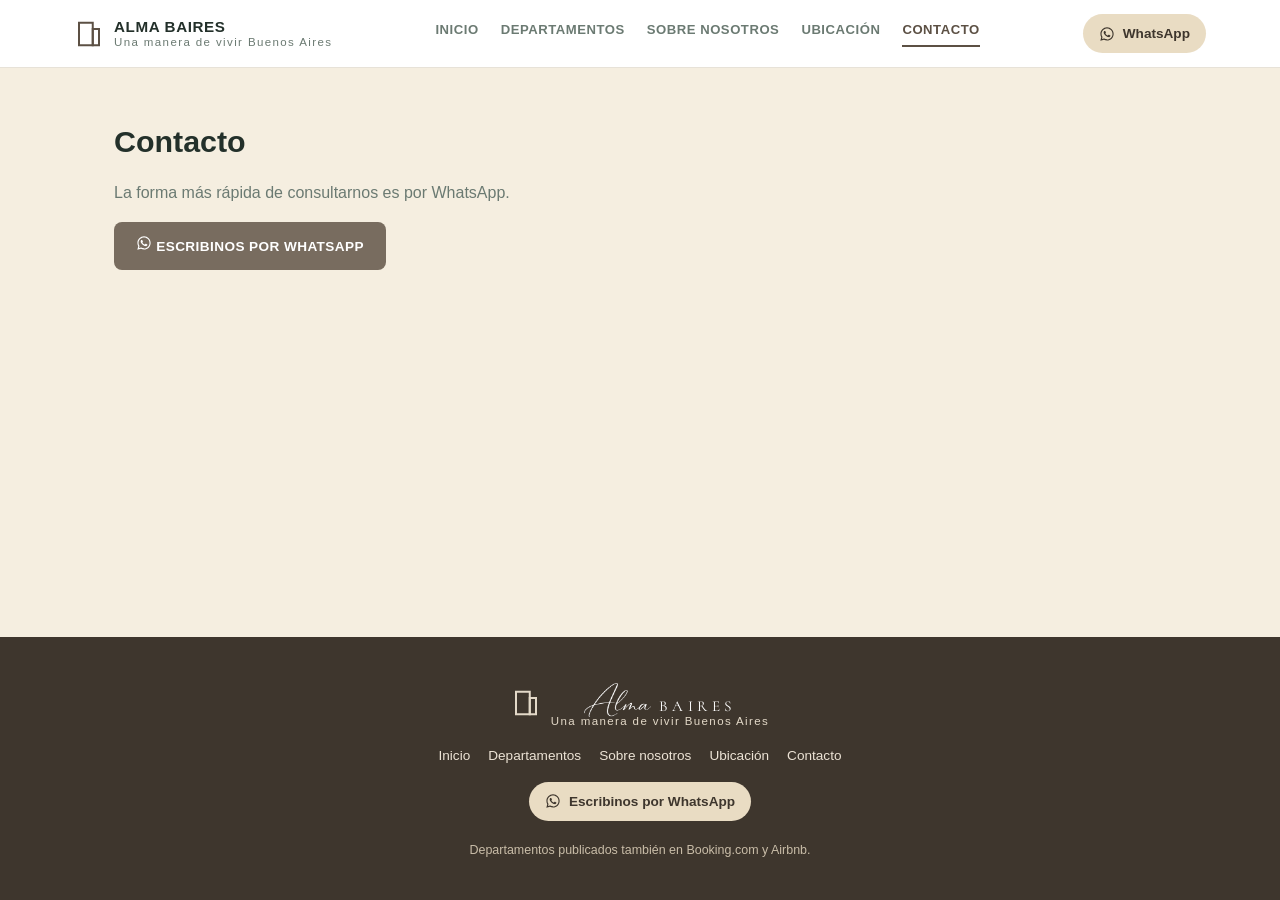
==== commit 262f9d9d: "Pie de pagina pegado abajo (sticky footer) y fondo beige en la home" ====
--- a/contacto.html
+++ b/contacto.html
@@ -30,6 +30,7 @@
   </div>
 </header>
 
+<main class="site-main">
 
 <section class="page-header">
   <h1>Contacto</h1>
@@ -37,6 +38,7 @@
   <a class="btn btn-tostado" href="https://wa.me/5491123831149?text=Hola%21%20Quiero%20hacer%20una%20consulta." target="_blank" rel="noopener"><svg width="16" height="16" viewBox="0 0 24 24" fill="currentColor"><path d="M12.04 2C6.58 2 2.13 6.45 2.13 11.91c0 1.75.46 3.39 1.26 4.81L2 22l5.42-1.42a9.9 9.9 0 0 0 4.62 1.15h.01c5.46 0 9.9-4.45 9.9-9.91C21.96 6.45 17.5 2 12.04 2m0 18.06h-.01a8.2 8.2 0 0 1-4.18-1.14l-.3-.18-3.12.82.84-3.04-.2-.31a8.2 8.2 0 0 1-1.26-4.3c0-4.54 3.7-8.24 8.25-8.24 2.2 0 4.27.86 5.83 2.42a8.18 8.18 0 0 1 2.41 5.83c0 4.55-3.7 8.24-8.26 8.24m4.52-6.17c-.25-.12-1.47-.72-1.7-.81-.23-.08-.4-.12-.56.13-.17.25-.64.81-.79.97-.14.17-.29.19-.54.06-.25-.12-1.04-.38-1.99-1.22-.73-.66-1.23-1.46-1.37-1.71-.14-.25-.02-.38.11-.51.11-.11.25-.29.37-.43.12-.14.16-.25.25-.41.08-.17.04-.31-.02-.44-.06-.12-.56-1.36-.77-1.86-.2-.48-.41-.42-.56-.42-.14 0-.31-.02-.48-.02s-.44.06-.67.31c-.23.25-.87.86-.87 2.09s.9 2.42 1.02 2.59c.12.17 1.76 2.7 4.27 3.78.6.26 1.06.41 1.43.53.6.19 1.14.16 1.57.1.48-.07 1.47-.6 1.68-1.18.21-.58.21-1.08.14-1.18-.06-.11-.23-.17-.48-.29"/></svg> Escribinos por WhatsApp</a>
 </section>
 
+</main>
 
 <footer class="site-footer">
   <div class="footer-inner">
--- a/style.css
+++ b/style.css
@@ -19,9 +19,17 @@
   color: var(--ink);
   background: var(--bg);
   line-height: 1.55;
-}
-
-/* Sobre nosotros / Ubicación / Contacto: fondo beige en la sección de información */
+  display: flex;
+  flex-direction: column;
+  min-height: 100vh;
+}
+
+/* El contenido central crece para empujar el pie de página (footer) siempre al fondo,
+   incluso en páginas con poco texto (Contacto, Ubicación), en vez de dejar un espacio
+   de color de fondo debajo del rectángulo marrón. */
+.site-main { flex: 1 0 auto; }
+
+/* Sobre nosotros / Ubicación / Contacto / Inicio: fondo beige en la sección de información */
 body.info-page-beige { background: #f5eee0; }
 
 a { color: inherit; }
